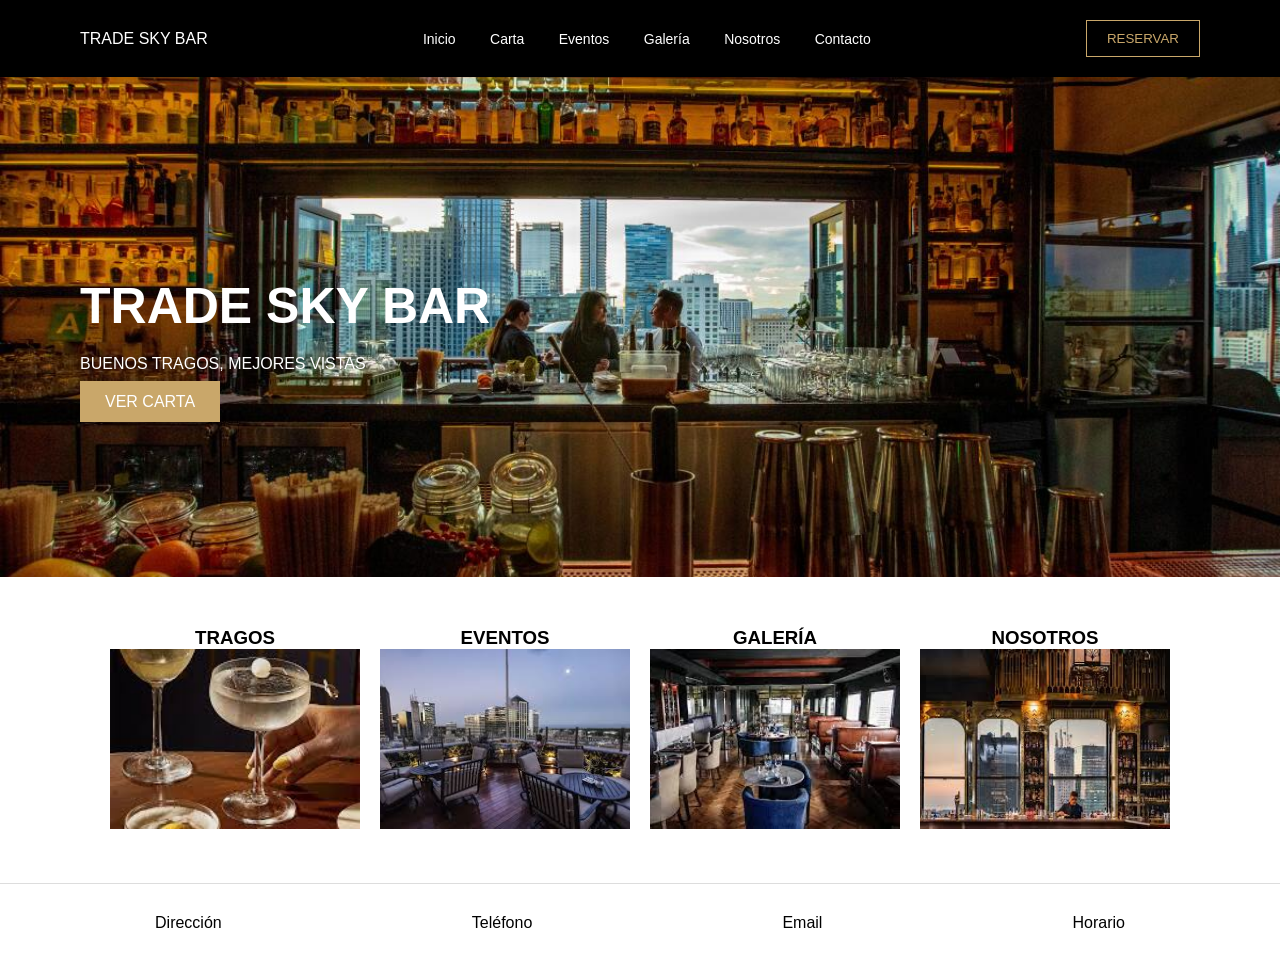
==== index.html @ 90e9c0a3 "Primera entrega" ====
<!DOCTYPE html>
<html lang="es">
<head> 
    <meta charset="UTF-8" >
    <title>Trade Sky Bar</title>
    <link rel="stylesheet" href="styles.css">
    <meta name="viewport" content="width=device-width,initial-scale=1.0">
    
</head>
<body>

<header>
    <div class="logo">TRADE SKY BAR</div>

    <nav>
        <a href="#">Inicio</a>
        <a href="#">Carta</a>
        <a href="#">Eventos</a>
        <a href="#">Galería</a>
        <a href="#">Nosotros</a>
        <a href="#">Contacto</a>
    </nav>

    <button>RESERVAR</button>
</header>

<section class="hero">
    <div class="overlay">
        <h1>TRADE SKY BAR</h1>
        <p>BUENOS TRAGOS, MEJORES VISTAS</p>
        <a href="#" class="btn">VER CARTA</a>
    </div>
</section>

<section class="cards">

    <div class="card">
        <h3>TRAGOS</h3>
        <img src="img/images (5).jpg" alt="">
    </div>

    <div class="card">
        <h3>EVENTOS</h3>
        <img src="img/images (1).jpg" alt="">
    </div>

    <div class="card">
        <h3>GALERÍA</h3>
        <img src="img/images.jpg" alt="">
    </div>

    <div class="card">
        <h3>NOSOTROS</h3>
        <img src="img/descarga.jpg" alt="">
    </div>

</section>

<footer>
    <div>Dirección</div>
    <div>Teléfono</div>
    <div>Email</div>
    <div>Horario</div>
</footer>

</body>
</html>
---- styles.css ----
* {
    margin: 0;
    padding: 0;
    box-sizing: border-box;
}

body {
    font-family: Arial, sans-serif;
    background: #f4f4f4;
}

/* HEADER */

header {
    background: black;
    color: white;
    display: flex;
    justify-content: space-between;
    align-items: center;
    padding: 20px 80px;
}

nav a {
    color: white;
    text-decoration: none;
    margin: 0 15px;
    font-size: 14px;
}

button {
    background: transparent;
    color: #c9a76a;
    border: 1px solid #c9a76a;
    padding: 10px 20px;
}

/* HERO */

.hero {
    height: 500px;
    background: url("img/descarga\ back.jpg") center/cover no-repeat;
    position: relative;
}

.overlay {
    position: absolute;
    top: 40%;
    left: 80px;
    color: white;
}

.overlay h1 {
    font-size: 50px;
    margin-bottom: 20px;
}

.overlay p {
    margin-bottom: 20px;
}

.btn {
    background: #c9a76a;
    color: white;
    padding: 12px 25px;
    text-decoration: none;
}

/* CARDS */

.cards {
    display: flex;
    justify-content: center;
    gap: 20px;
    padding: 50px;
    background: white;
}

.card {
    width: 250px;
    text-align: center;
}

.card img {
    width: 100%;
    height: 180px;
    object-fit: cover;
}

/* FOOTER */

footer {
    display: flex;
    justify-content: space-around;
    background: white;
    padding: 30px;
    border-top: 1px solid #ddd;
}
@media (max-width: 768px) {
    .overlay {
        left: 40px;
    }

    .cards {
        flex-wrap: wrap;
        gap: 30px;
    }

    .card {
        width: 45%;
    }
}

@media (max-width: 480px) {
    header {
        flex-direction: column;
        height: auto;
        gap: 15px;
        padding: 20px;
    }

    nav {
        display: flex;
        flex-wrap: wrap;
        justify-content: center;
        gap: 10px;
    }

    .hero {
        height: 400px;
    }

    .overlay {
        left: 0;
        right: 0;
        text-align: center;
        padding: 0 20px;
        top: 30%;
    }

    .overlay h1 {
        font-size: 32px;
    }

    .cards {
        flex-direction: column;
        align-items: center;
        padding: 40px 10px;
    }

    .card {
        width: 90%;
    }

    footer {
        flex-direction: column;
        text-align: center;
        gap: 20px;
    }
}
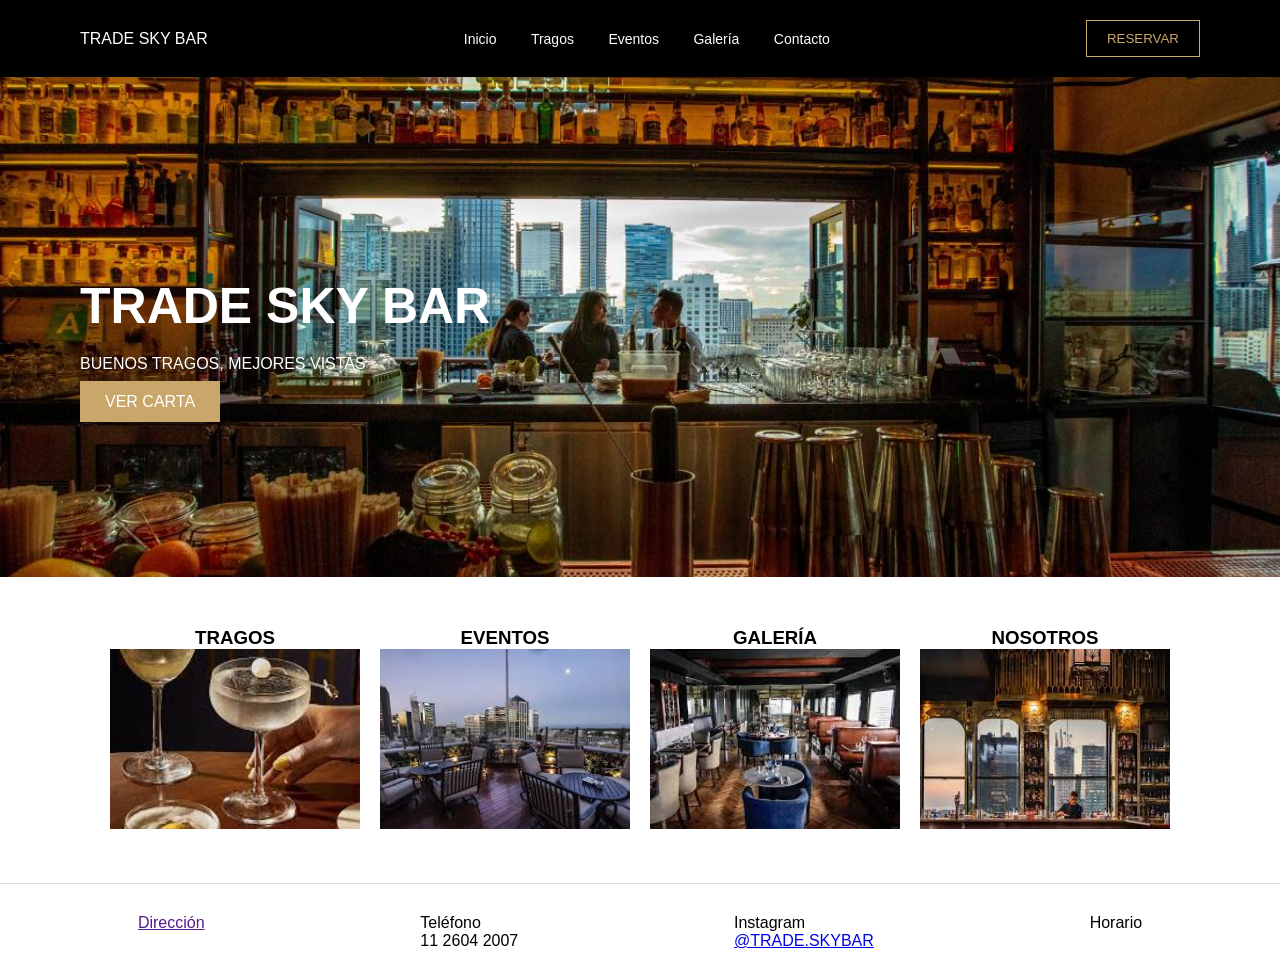
==== commit d4080f18: "segui con el trabajo hice el html y css de tragos y home" ====
--- a/index.html
+++ b/index.html
@@ -13,12 +13,11 @@
     <div class="logo">TRADE SKY BAR</div>
 
     <nav>
-        <a href="#">Inicio</a>
-        <a href="#">Carta</a>
-        <a href="#">Eventos</a>
-        <a href="#">Galería</a>
-        <a href="#">Nosotros</a>
-        <a href="#">Contacto</a>
+        <a href="./index.html">Inicio</a>
+        <a href="./carta.html">Tragos</a>
+        <a href="./eventos.html">Eventos</a>
+        <a href="./galeria.html">Galería</a>
+        <a href="./contacto.html">Contacto</a>
     </nav>
 
     <button>RESERVAR</button>
@@ -36,30 +35,42 @@
 
     <div class="card">
         <h3>TRAGOS</h3>
-        <img src="img/images (5).jpg" alt="">
+        <a href="./carta.html">
+            <img src="img/images (5).jpg" alt="">
+        </a>
     </div>
 
     <div class="card">
         <h3>EVENTOS</h3>
-        <img src="img/images (1).jpg" alt="">
+        <a href="./eventos.html">
+            <img src="img/images (1).jpg" alt="">
+        </a>
     </div>
 
     <div class="card">
         <h3>GALERÍA</h3>
-        <img src="img/images.jpg" alt="">
+        <a href="./galeria.html">
+            <img src="img/images.jpg" alt="">
+        </a>
     </div>
 
     <div class="card">
         <h3>NOSOTROS</h3>
-        <img src="img/descarga.jpg" alt="">
+        <a href="./contacto.html">
+            <img src="img/descarga.jpg" alt="">
+        </a>
     </div>
 
 </section>
 
 <footer>
-    <div>Dirección</div>
-    <div>Teléfono</div>
-    <div>Email</div>
+    <div><a href="">Dirección</a></div>
+    <div>Teléfono
+        <p>11 2604 2007</p>
+    </div>
+    <div>Instagram
+        <p><a href="https://www.instagram.com/trade.skybar/">@TRADE.SKYBAR</a></p>
+    </div>
     <div>Horario</div>
 </footer>
 
--- a/styles.css
+++ b/styles.css
@@ -95,6 +95,77 @@
     padding: 30px;
     border-top: 1px solid #ddd;
 }
+
+/*tragos*/
+
+/* TRAGOS */
+
+.tragos-section {
+    min-height: 100vh;
+    background: url("./img/descarga.jpg") center/cover no-repeat;    display: flex;
+    justify-content: center;
+    align-items: center;
+    padding: 40px;
+}
+
+.tragos-box {
+    width: 700px;
+    background: rgba(15, 8, 5, 0.92);
+    border: 2px solid #b8832f;
+    border-radius: 30px;
+    padding: 50px;
+    color: #f5e7cf;
+    font-family: 'Cormorant Garamond', serif;
+}
+
+.tragos-titulo {
+    display: flex;
+    justify-content: center;
+    align-items: center;
+    gap: 30px;
+    margin-bottom: 50px;
+}
+
+.tragos-titulo h1 {
+    font-size: 70px;
+    color: #d9a24c;
+    text-align: center;
+}
+
+.tragos-titulo p {
+    text-align: center;
+    font-size: 28px;
+    color: #d9a24c;
+}
+
+.tragos-linea {
+    width: 90px;
+    height: 2px;
+    background: #b8832f;
+}
+
+.tragos-item {
+    display: flex;
+    align-items: center;
+    gap: 25px;
+    padding: 25px 0;
+    border-bottom: 1px solid #8b5c18;
+}
+
+.tragos-item h2 {
+    font-size: 48px;
+    font-weight: 400;
+}
+
+.tragos-icono {
+    font-size: 42px;
+}
+
+.tragos-sin-borde {
+    border-bottom: none;
+}
+
+
 @media (max-width: 768px) {
     .overlay {
         left: 40px;
@@ -107,6 +178,18 @@
 
     .card {
         width: 45%;
+    }
+    .tragos-box {
+        width: 90%;
+        padding: 35px;
+    }
+
+    .tragos-titulo h1 {
+        font-size: 50px;
+    }
+
+    .tragos-item h2 {
+        font-size: 35px;
     }
 }
 
@@ -156,4 +239,37 @@
         text-align: center;
         gap: 20px;
     }
+
+    .tragos-box {
+        padding: 25px;
+    }
+
+    .tragos-titulo {
+        flex-direction: column;
+        gap: 10px;
+    }
+
+    .tragos-linea {
+        width: 50px;
+    }
+
+    .tragos-titulo h1 {
+        font-size: 40px;
+    }
+
+    .tragos-titulo p {
+        font-size: 22px;
+    }
+
+    .tragos-item {
+        gap: 15px;
+    }
+
+    .tragos-item h2 {
+        font-size: 28px;
+    }
+
+    .tragos-icono {
+        font-size: 30px;
+    }
 }
